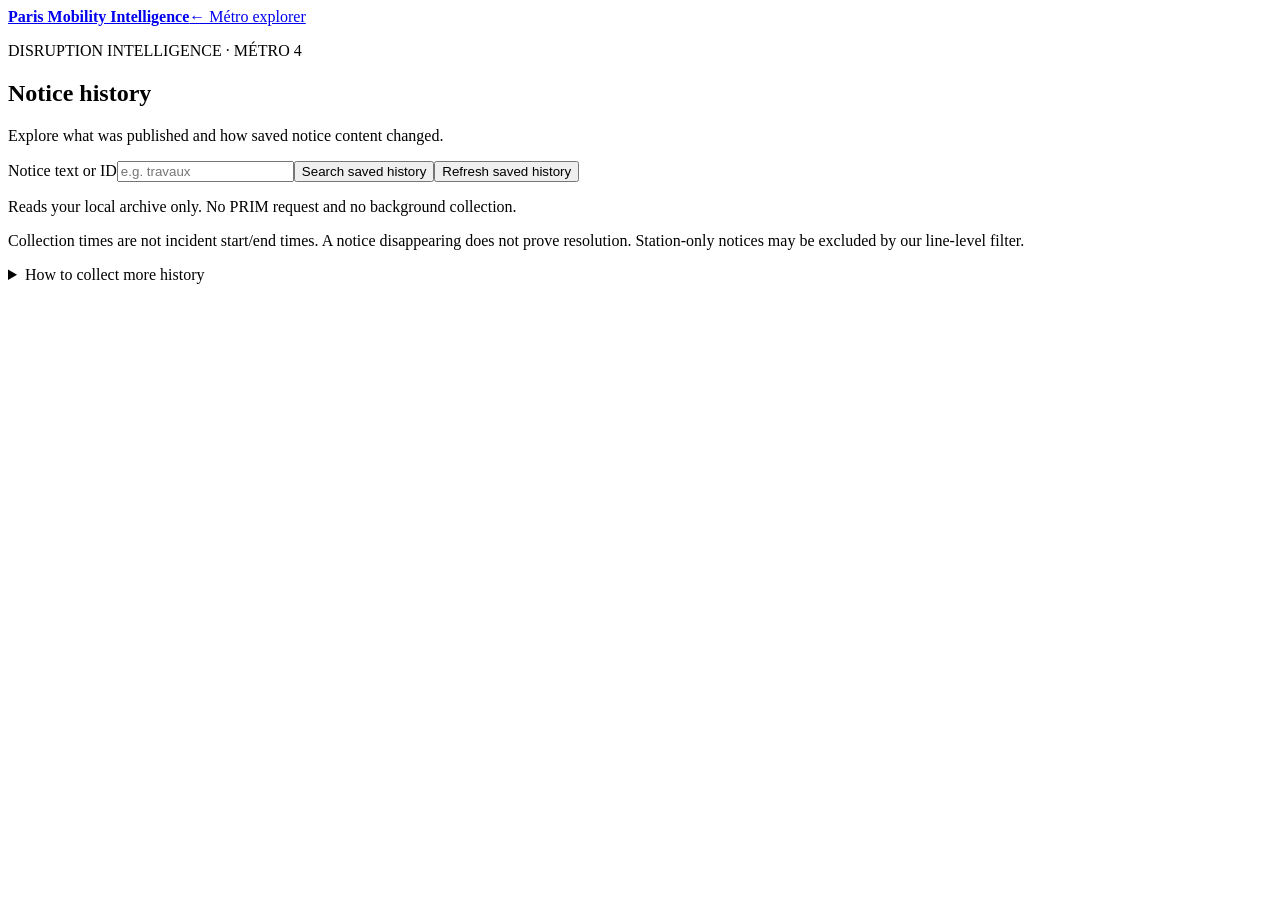
==== web/history.html @ 159b0a7d "Add searchable read-only notice history website view" ====
<!doctype html>
<html lang="en"><head><meta charset="utf-8"><meta name="viewport" content="width=device-width,initial-scale=1"><title>Line 4 notice history · Paris Mobility Intelligence</title><link rel="stylesheet" href="/style.css"><script src="/history.js" defer></script></head>
<body><header class="topbar"><a href="/" class="brand"><strong>Paris Mobility Intelligence</strong></a><a href="/">← Métro explorer</a></header>
<main><section class="intro"><div><p class="eyebrow">DISRUPTION INTELLIGENCE · MÉTRO 4</p><h1>Notice history</h1><p>Explore what was published and how saved notice content changed.</p></div></section>
<section class="traffic-panel"><form id="history-search" class="traffic-actions"><label for="query">Notice text or ID</label><input id="query" type="search" maxlength="200" placeholder="e.g. travaux"><button type="submit">Search saved history</button><button id="reload" type="button">Refresh saved history</button></form><p class="muted">Reads your local archive only. No PRIM request and no background collection.</p><p id="history-status" role="status"></p><p id="history-quality" class="muted"></p></section>
<p class="notice">Collection times are not incident start/end times. A notice disappearing does not prove resolution. Station-only notices may be excluded by our line-level filter.</p>
<section id="versions" aria-label="Saved notice versions"></section>
<details class="method"><summary>How to collect more history</summary><div class="detail"><p>Keep the explorer running and open <strong>Start Notice History.cmd</strong>. It checks line 4 every five minutes until you close it or press Ctrl+C. Then refresh this page.</p><p>Versions are shown newest-first by first collection time, up to 200 matching versions. Repeated sightings of identical content share a version. Returning to an earlier version does not create a new content version. Counts include cached sightings and are not incident counts.</p><p>Reported dates without offsets remain in Europe/Paris time; collection timestamps are labelled UTC. No actual incident duration is calculated.</p></div></details></main></body></html>
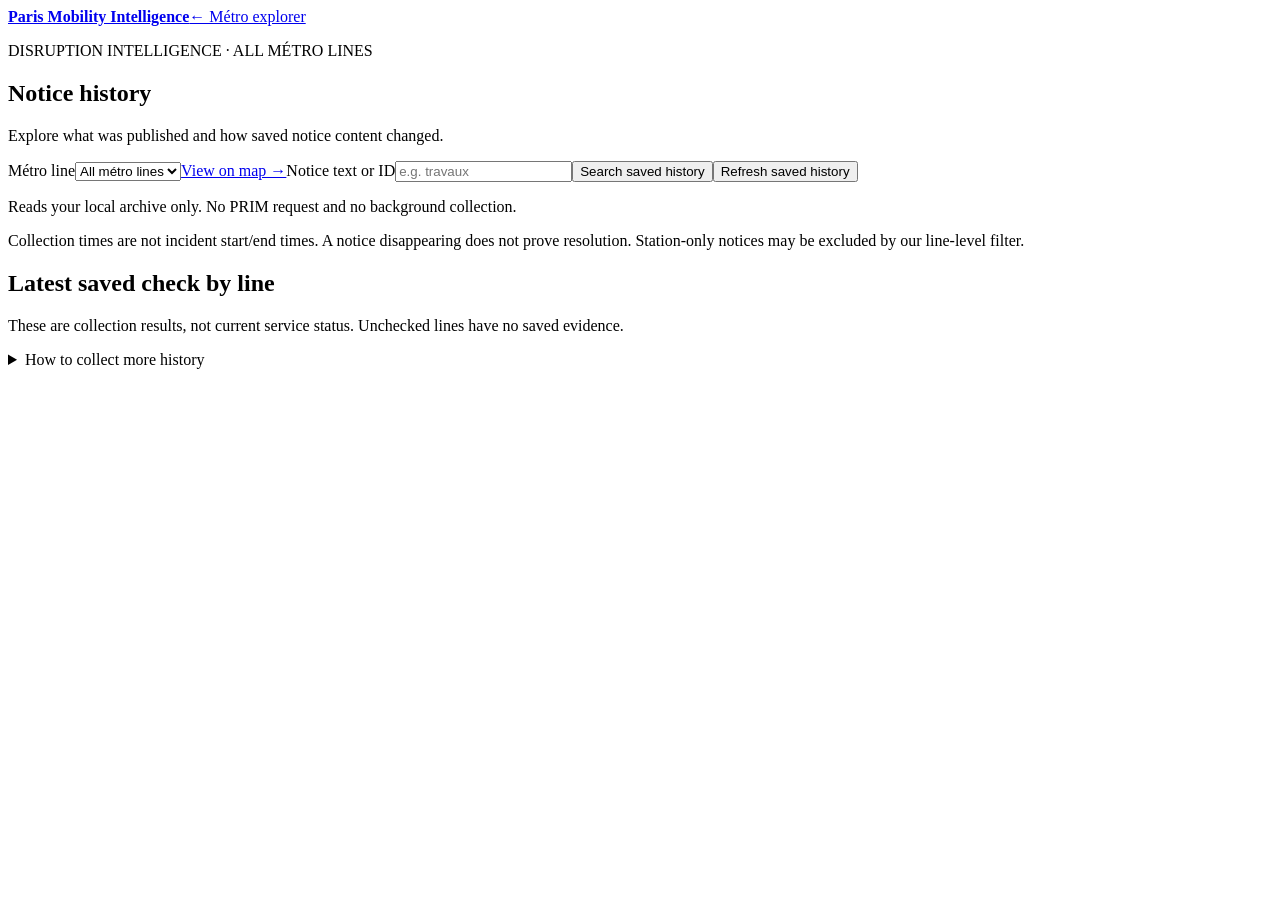
==== commit 3ee9354a: "Integrate all-metro notice collection with the local map" ====
--- a/web/history.html
+++ b/web/history.html
@@ -1,8 +1,8 @@
 <!doctype html>
-<html lang="en"><head><meta charset="utf-8"><meta name="viewport" content="width=device-width,initial-scale=1"><title>Line 4 notice history · Paris Mobility Intelligence</title><link rel="stylesheet" href="/style.css"><script src="/history.js" defer></script></head>
+<html lang="en"><head><meta charset="utf-8"><meta name="viewport" content="width=device-width,initial-scale=1"><title>Métro notice history · Paris Mobility Intelligence</title><link rel="stylesheet" href="/style.css"><script src="/history.js" defer></script></head>
 <body><header class="topbar"><a href="/" class="brand"><strong>Paris Mobility Intelligence</strong></a><a href="/">← Métro explorer</a></header>
-<main><section class="intro"><div><p class="eyebrow">DISRUPTION INTELLIGENCE · MÉTRO 4</p><h1>Notice history</h1><p>Explore what was published and how saved notice content changed.</p></div></section>
-<section class="traffic-panel"><form id="history-search" class="traffic-actions"><label for="query">Notice text or ID</label><input id="query" type="search" maxlength="200" placeholder="e.g. travaux"><button type="submit">Search saved history</button><button id="reload" type="button">Refresh saved history</button></form><p class="muted">Reads your local archive only. No PRIM request and no background collection.</p><p id="history-status" role="status"></p><p id="history-quality" class="muted"></p></section>
+<main><section class="intro"><div><p class="eyebrow">DISRUPTION INTELLIGENCE · ALL MÉTRO LINES</p><h1>Notice history</h1><p>Explore what was published and how saved notice content changed.</p></div></section>
+<section class="traffic-panel"><form id="history-search" class="traffic-actions"><label for="history-line">Métro line</label><select id="history-line"><option value="">All métro lines</option></select><a id="map-link" href="/">View on map →</a><label for="query">Notice text or ID</label><input id="query" type="search" maxlength="200" placeholder="e.g. travaux"><button type="submit">Search saved history</button><button id="reload" type="button">Refresh saved history</button></form><p class="muted">Reads your local archive only. No PRIM request and no background collection.</p><p id="history-status" role="status"></p><p id="history-quality" class="muted"></p></section>
 <p class="notice">Collection times are not incident start/end times. A notice disappearing does not prove resolution. Station-only notices may be excluded by our line-level filter.</p>
-<section id="versions" aria-label="Saved notice versions"></section>
-<details class="method"><summary>How to collect more history</summary><div class="detail"><p>Keep the explorer running and open <strong>Start Notice History.cmd</strong>. It checks line 4 every five minutes until you close it or press Ctrl+C. Then refresh this page.</p><p>Versions are shown newest-first by first collection time, up to 200 matching versions. Repeated sightings of identical content share a version. Returning to an earlier version does not create a new content version. Counts include cached sightings and are not incident counts.</p><p>Reported dates without offsets remain in Europe/Paris time; collection timestamps are labelled UTC. No actual incident duration is calculated.</p></div></details></main></body></html>
+<section class="traffic-panel"><h2>Latest saved check by line</h2><p class="muted">These are collection results, not current service status. Unchecked lines have no saved evidence.</p><div id="line-checks" class="line-filters"></div></section><section id="versions" aria-label="Saved notice versions"></section>
+<details class="method"><summary>How to collect more history</summary><div class="detail"><p>Keep the explorer running and open <strong>Start Notice History.cmd</strong>. It checks all 16 métro lines every 30 minutes until you close it or press Ctrl+C. Then refresh this page.</p><p>Versions are shown newest-first by first collection time, up to 200 matching versions. Repeated sightings of identical content share a version. Returning to an earlier version does not create a new content version. Counts include cached sightings and are not incident counts.</p><p>Reported dates without offsets remain in Europe/Paris time; collection timestamps are labelled UTC. No actual incident duration is calculated.</p></div></details></main></body></html>
